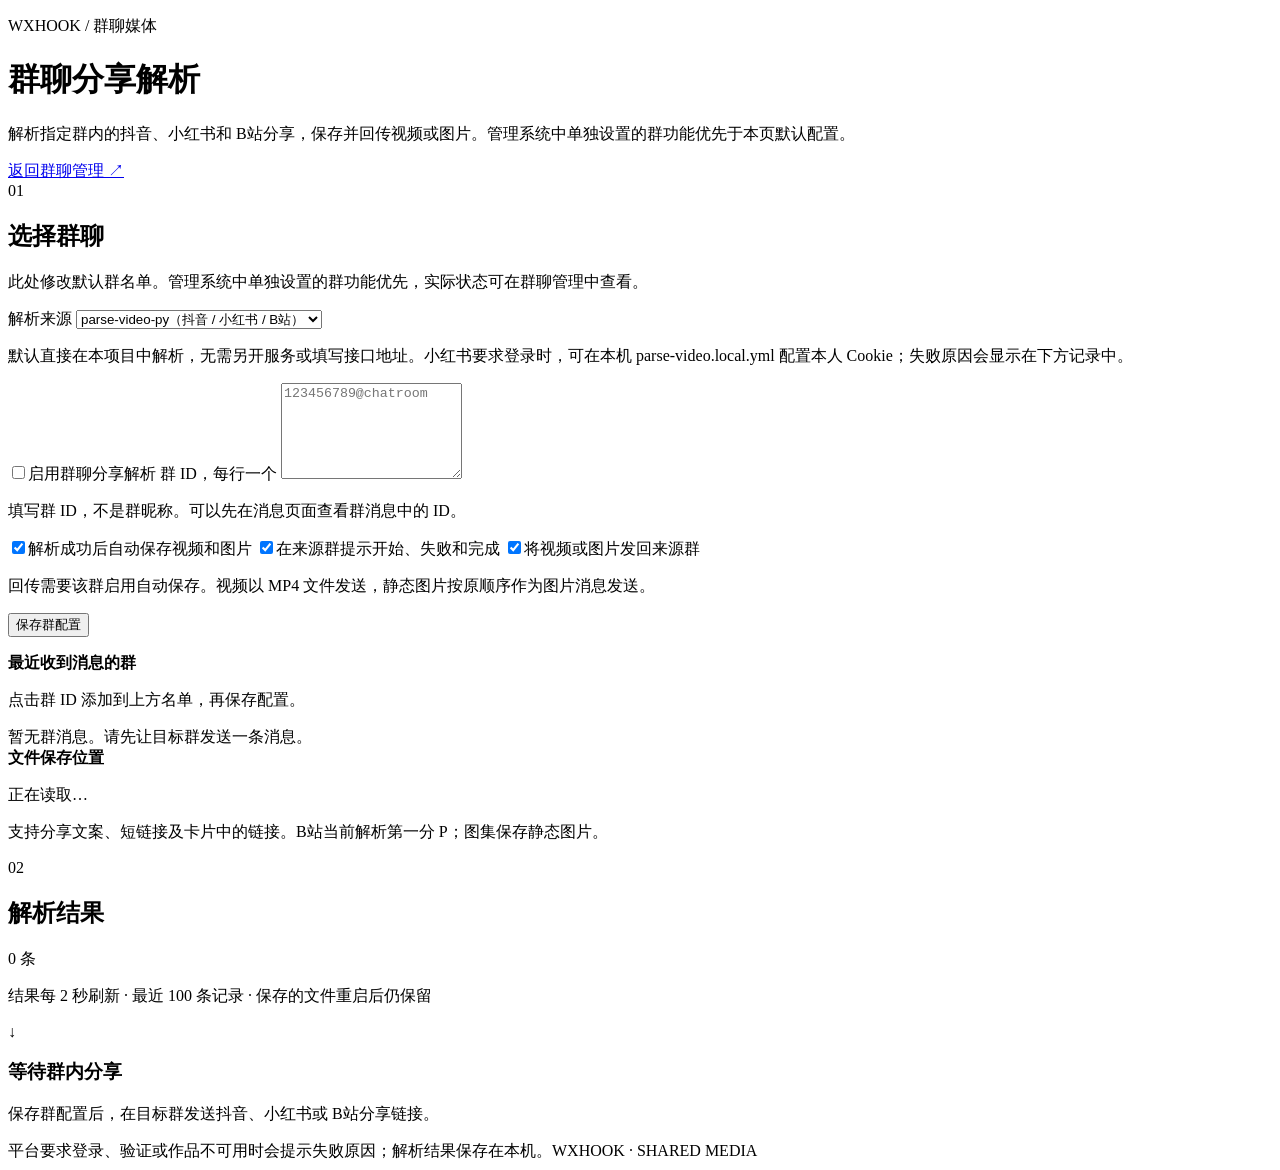
==== src/wxhook_api/web/douyin.html @ c28b5f34 "Integrate parse-video-py for group shares across Douyin XHS and Bilibili" ====
<!doctype html>
<html lang="zh-CN">
<head>
  <meta charset="utf-8">
  <meta name="viewport" content="width=device-width, initial-scale=1">
  <title>群聊分享解析 · wxhook</title>
  <link rel="icon" href="data:,">
  <link rel="stylesheet" href="/ui/assets/style.css">
  <script src="/ui/assets/douyin.js" defer></script>
</head>
<body>
  <main class="workspace">
    <header class="page-header"><div><p class="eyebrow">WXHOOK / 群聊媒体</p><h1>群聊分享解析</h1><p class="subtitle">解析指定群内的抖音、小红书和 B站分享，保存并回传视频或图片。管理系统中单独设置的群功能优先于本页默认配置。</p></div><a class="docs-link" href="/">返回群聊管理 ↗</a></header>
    <div class="douyin-layout">
      <section class="panel compose">
        <div class="section-heading"><span class="section-number">01</span><h2>选择群聊</h2></div>
        <p class="section-description">此处修改默认群名单。管理系统中单独设置的群功能优先，实际状态可在群聊管理中查看。</p>
        <form id="group-form">
          <label for="parser-provider">解析来源</label>
          <select id="parser-provider"><option value="parse_video">parse-video-py（抖音 / 小红书 / B站）</option><option value="api">指定解析接口（仅抖音）</option><option value="builtin">原公开分享页解析（仅抖音）</option></select>
          <p class="field-note">默认直接在本项目中解析，无需另开服务或填写接口地址。小红书要求登录时，可在本机 parse-video.local.yml 配置本人 Cookie；失败原因会显示在下方记录中。</p>
          <div id="api-settings" hidden>
          <label for="parser-api-url" class="api-url-label">完整接口地址</label>
          <input id="parser-api-url" type="url" placeholder="https://jk.y-l.cc/api/dsp/接口标识/用户ID/" autocomplete="off" spellcheck="false">
          <p class="field-note">填写接口方提供的完整地址，不要附加 ?url= 参数。地址含账号标识，只保存到本机配置；接口失败时会提示原因。</p>
          </div>
          <label class="check-label"><input id="enabled" type="checkbox">启用群聊分享解析</label>
          <label for="groups">群 ID，每行一个</label>
          <textarea id="groups" rows="6" placeholder="123456789@chatroom" spellcheck="false"></textarea>
          <p class="field-note">填写群 ID，不是群昵称。可以先在消息页面查看群消息中的 ID。</p>
          <label class="check-label"><input id="auto-download" type="checkbox" checked>解析成功后自动保存视频和图片</label>
          <label class="check-label"><input id="notify-group" type="checkbox" checked>在来源群提示开始、失败和完成</label>
          <label class="check-label"><input id="send-results" type="checkbox" checked>将视频或图片发回来源群</label>
          <p class="field-note">回传需要该群启用自动保存。视频以 MP4 文件发送，静态图片按原顺序作为图片消息发送。</p>
          <button class="primary" id="save-settings" type="submit">保存群配置</button>
          <p id="config-status" class="feedback" role="status"></p>
        </form>
        <div class="tip"><strong>最近收到消息的群</strong><p>点击群 ID 添加到上方名单，再保存配置。</p><div id="recent-groups" class="recent-groups">暂无群消息。请先让目标群发送一条消息。</div></div>
        <div class="tip"><strong>文件保存位置</strong><p id="output-dir" class="output-path">正在读取…</p><p id="file-limit"></p><p>支持分享文案、短链接及卡片中的链接。B站当前解析第一分 P；图集保存静态图片。</p></div>
      </section>
      <section class="panel">
        <div class="inbox-heading"><div class="section-heading"><span class="section-number">02</span><h2>解析结果</h2></div><span id="job-count" class="count">0 条</span></div>
        <p class="section-description">结果每 2 秒刷新 · 最近 100 条记录 · 保存的文件重启后仍保留</p>
        <p id="jobs-status" class="inbox-status" role="status"></p>
        <div id="jobs"><div class="empty-state"><span class="empty-icon" aria-hidden="true">↓</span><h3>等待群内分享</h3><p>保存群配置后，在目标群发送抖音、小红书或 B站分享链接。</p></div></div>
      </section>
    </div>
    <footer class="page-footer">平台要求登录、验证或作品不可用时会提示失败原因；解析结果保存在本机。<span>WXHOOK · SHARED MEDIA</span></footer>
  </main>
</body>
</html>
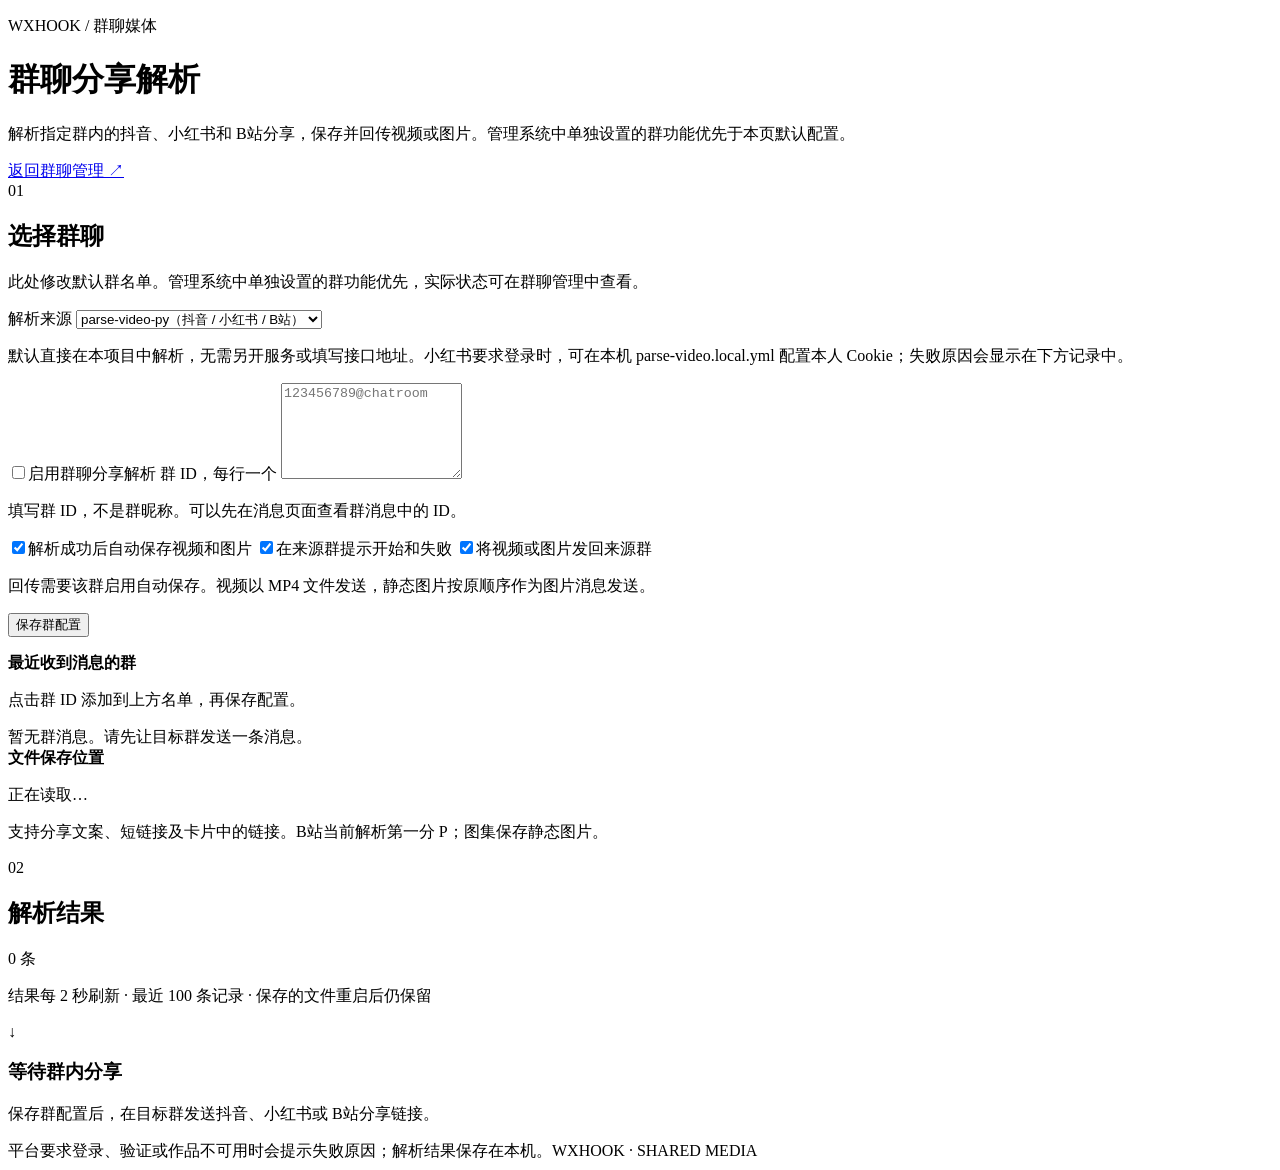
==== commit 8e5befee: "Simplify parse start notice and remove successful completion messages" ====
--- a/src/wxhook_api/web/douyin.html
+++ b/src/wxhook_api/web/douyin.html
@@ -29,7 +29,7 @@
           <textarea id="groups" rows="6" placeholder="123456789@chatroom" spellcheck="false"></textarea>
           <p class="field-note">填写群 ID，不是群昵称。可以先在消息页面查看群消息中的 ID。</p>
           <label class="check-label"><input id="auto-download" type="checkbox" checked>解析成功后自动保存视频和图片</label>
-          <label class="check-label"><input id="notify-group" type="checkbox" checked>在来源群提示开始、失败和完成</label>
+          <label class="check-label"><input id="notify-group" type="checkbox" checked>在来源群提示开始和失败</label>
           <label class="check-label"><input id="send-results" type="checkbox" checked>将视频或图片发回来源群</label>
           <p class="field-note">回传需要该群启用自动保存。视频以 MP4 文件发送，静态图片按原顺序作为图片消息发送。</p>
           <button class="primary" id="save-settings" type="submit">保存群配置</button>
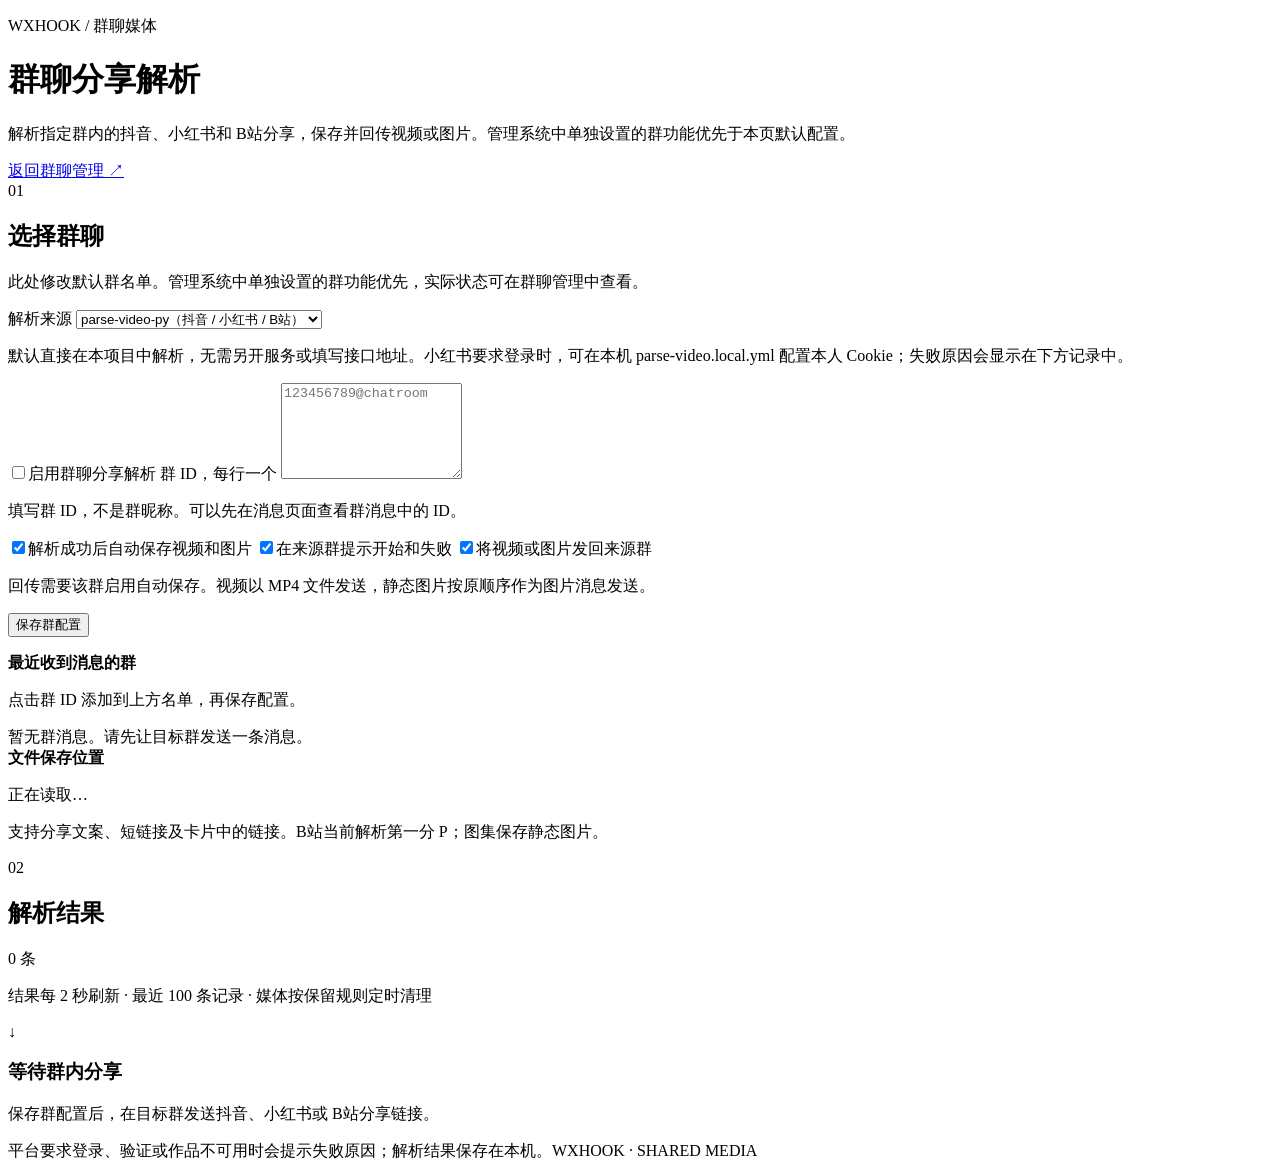
==== commit 6f60d97b: "Automatically expire shared media and parsing records with daily safe cleanup" ====
--- a/src/wxhook_api/web/douyin.html
+++ b/src/wxhook_api/web/douyin.html
@@ -36,12 +36,13 @@
           <p id="config-status" class="feedback" role="status"></p>
         </form>
         <div class="tip"><strong>最近收到消息的群</strong><p>点击群 ID 添加到上方名单，再保存配置。</p><div id="recent-groups" class="recent-groups">暂无群消息。请先让目标群发送一条消息。</div></div>
-        <div class="tip"><strong>文件保存位置</strong><p id="output-dir" class="output-path">正在读取…</p><p id="file-limit"></p><p>支持分享文案、短链接及卡片中的链接。B站当前解析第一分 P；图集保存静态图片。</p></div>
+        <div class="tip"><strong>文件保存位置</strong><p id="output-dir" class="output-path">正在读取…</p><p id="file-limit"></p><p id="cleanup-policy"></p><p>支持分享文案、短链接及卡片中的链接。B站当前解析第一分 P；图集保存静态图片。</p></div>
       </section>
       <section class="panel">
         <div class="inbox-heading"><div class="section-heading"><span class="section-number">02</span><h2>解析结果</h2></div><span id="job-count" class="count">0 条</span></div>
-        <p class="section-description">结果每 2 秒刷新 · 最近 100 条记录 · 保存的文件重启后仍保留</p>
+        <p class="section-description">结果每 2 秒刷新 · 最近 100 条记录 · 媒体按保留规则定时清理</p>
         <p id="jobs-status" class="inbox-status" role="status"></p>
+        <p id="cleanup-status" class="inbox-status" role="status"></p>
         <div id="jobs"><div class="empty-state"><span class="empty-icon" aria-hidden="true">↓</span><h3>等待群内分享</h3><p>保存群配置后，在目标群发送抖音、小红书或 B站分享链接。</p></div></div>
       </section>
     </div>
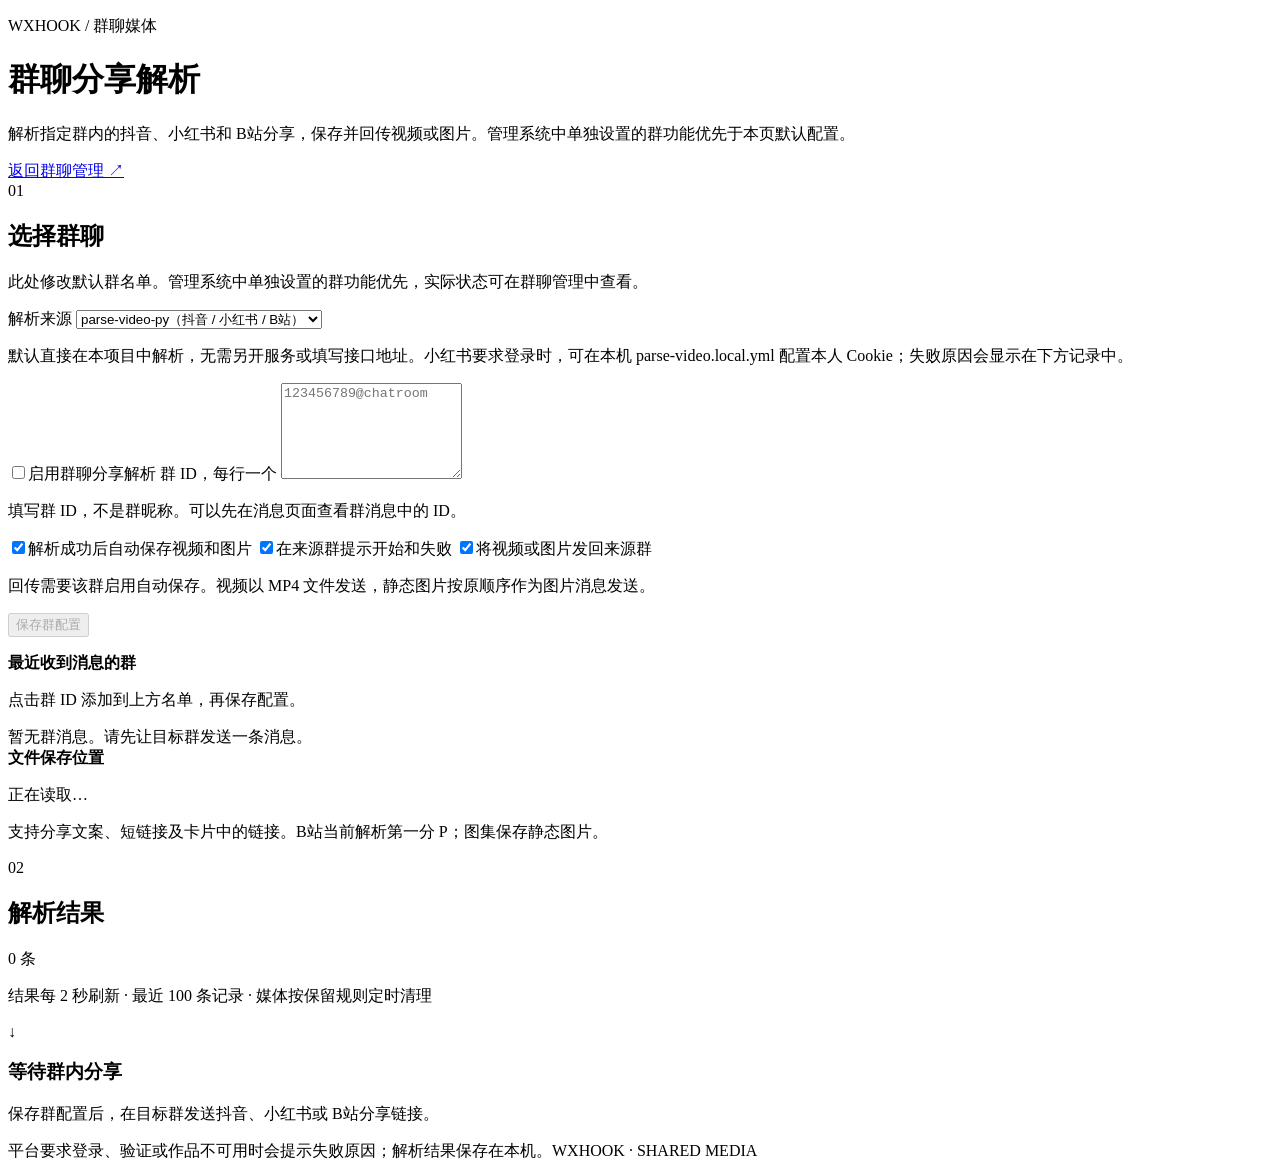
==== commit 1b969a78: "Fix project audit findings and refresh README" ====
--- a/src/wxhook_api/web/douyin.html
+++ b/src/wxhook_api/web/douyin.html
@@ -32,7 +32,7 @@
           <label class="check-label"><input id="notify-group" type="checkbox" checked>在来源群提示开始和失败</label>
           <label class="check-label"><input id="send-results" type="checkbox" checked>将视频或图片发回来源群</label>
           <p class="field-note">回传需要该群启用自动保存。视频以 MP4 文件发送，静态图片按原顺序作为图片消息发送。</p>
-          <button class="primary" id="save-settings" type="submit">保存群配置</button>
+          <button class="primary" id="save-settings" type="submit" disabled>保存群配置</button>
           <p id="config-status" class="feedback" role="status"></p>
         </form>
         <div class="tip"><strong>最近收到消息的群</strong><p>点击群 ID 添加到上方名单，再保存配置。</p><div id="recent-groups" class="recent-groups">暂无群消息。请先让目标群发送一条消息。</div></div>
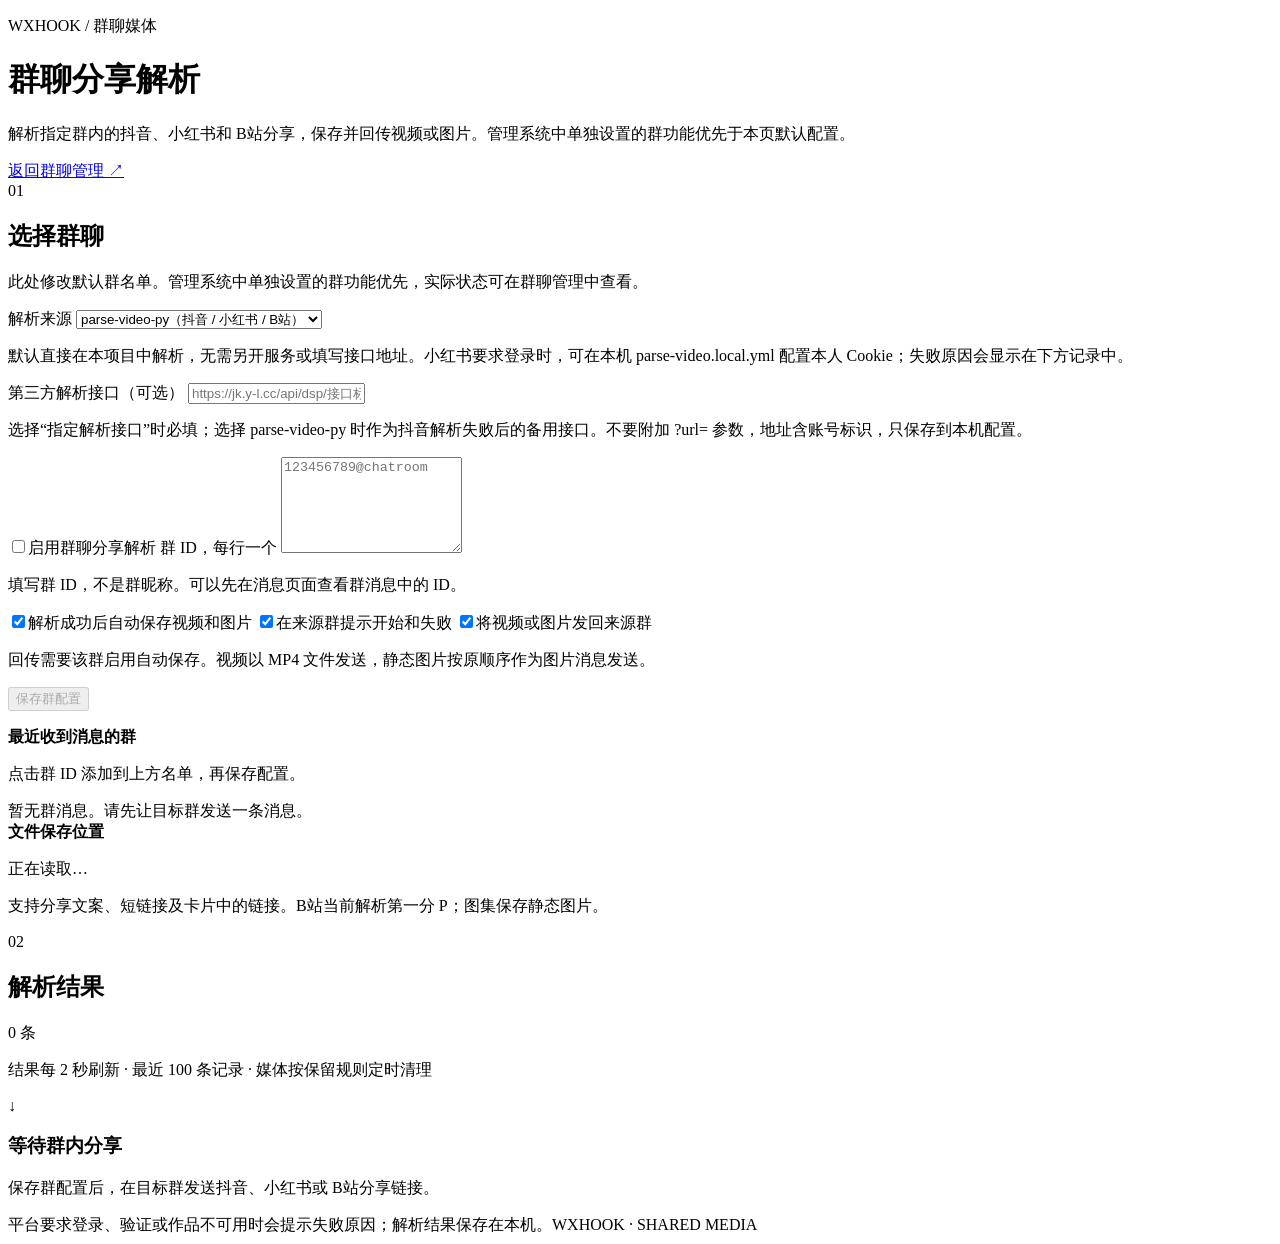
==== commit 3af4ccf6: "Fall back to the third-party API for Douyin notes The pinned parse-video-py release cannot read Douy" ====
--- a/src/wxhook_api/web/douyin.html
+++ b/src/wxhook_api/web/douyin.html
@@ -19,10 +19,10 @@
           <label for="parser-provider">解析来源</label>
           <select id="parser-provider"><option value="parse_video">parse-video-py（抖音 / 小红书 / B站）</option><option value="api">指定解析接口（仅抖音）</option><option value="builtin">原公开分享页解析（仅抖音）</option></select>
           <p class="field-note">默认直接在本项目中解析，无需另开服务或填写接口地址。小红书要求登录时，可在本机 parse-video.local.yml 配置本人 Cookie；失败原因会显示在下方记录中。</p>
-          <div id="api-settings" hidden>
-          <label for="parser-api-url" class="api-url-label">完整接口地址</label>
+          <div id="api-settings">
+          <label for="parser-api-url" class="api-url-label">第三方解析接口（可选）</label>
           <input id="parser-api-url" type="url" placeholder="https://jk.y-l.cc/api/dsp/接口标识/用户ID/" autocomplete="off" spellcheck="false">
-          <p class="field-note">填写接口方提供的完整地址，不要附加 ?url= 参数。地址含账号标识，只保存到本机配置；接口失败时会提示原因。</p>
+          <p class="field-note">选择“指定解析接口”时必填；选择 parse-video-py 时作为抖音解析失败后的备用接口。不要附加 ?url= 参数，地址含账号标识，只保存到本机配置。</p>
           </div>
           <label class="check-label"><input id="enabled" type="checkbox">启用群聊分享解析</label>
           <label for="groups">群 ID，每行一个</label>
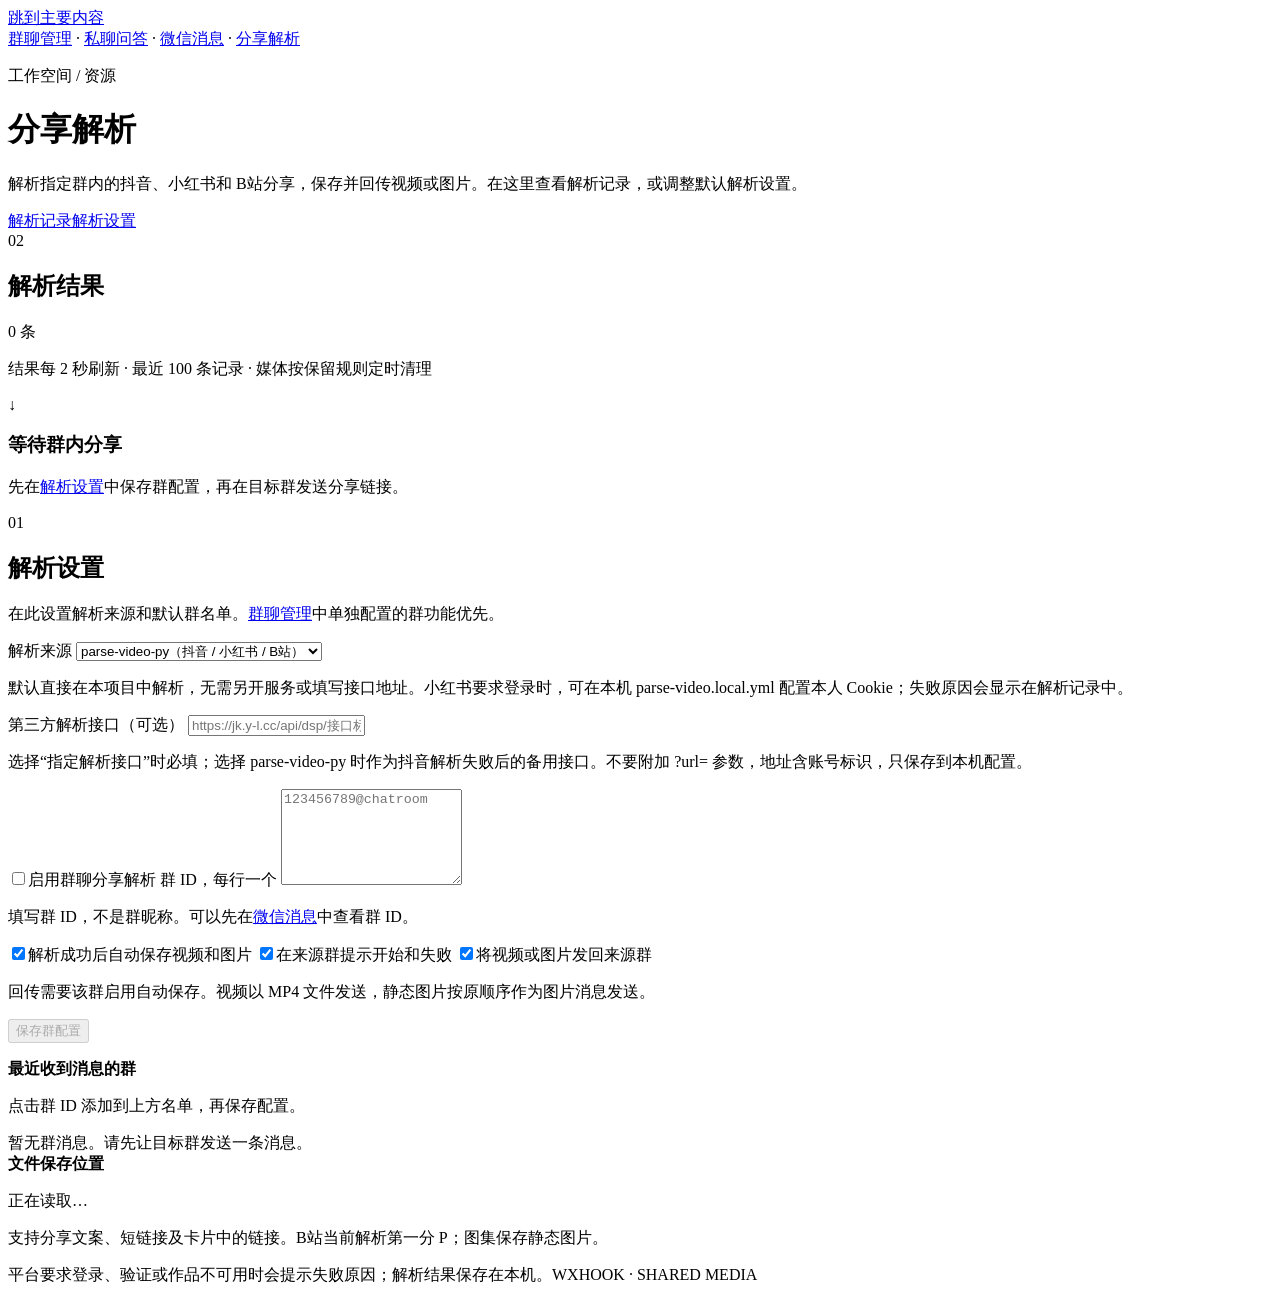
==== commit 1610ab3e: "Unify workspace navigation and page layouts" ====
--- a/src/wxhook_api/web/douyin.html
+++ b/src/wxhook_api/web/douyin.html
@@ -3,22 +3,35 @@
 <head>
   <meta charset="utf-8">
   <meta name="viewport" content="width=device-width, initial-scale=1">
-  <title>群聊分享解析 · wxhook</title>
+  <title>分享解析 · wxhook</title>
   <link rel="icon" href="data:,">
   <link rel="stylesheet" href="/ui/assets/style.css">
+  <link rel="stylesheet" href="/ui/assets/shell.css">
+  <script src="/ui/assets/shell.js" defer></script>
+  <script src="/ui/assets/http.js" defer></script>
   <script src="/ui/assets/douyin.js" defer></script>
 </head>
-<body>
-  <main class="workspace">
-    <header class="page-header"><div><p class="eyebrow">WXHOOK / 群聊媒体</p><h1>群聊分享解析</h1><p class="subtitle">解析指定群内的抖音、小红书和 B站分享，保存并回传视频或图片。管理系统中单独设置的群功能优先于本页默认配置。</p></div><a class="docs-link" href="/">返回群聊管理 ↗</a></header>
+<body class="utility-page" data-page="media">
+  <a class="skip-link" href="#main-content">跳到主要内容</a>
+  <nav class="app-navigation" aria-label="主导航"><a href="/">群聊管理</a> · <a href="/private">私聊问答</a> · <a href="/messages">微信消息</a> · <a href="/douyin">分享解析</a></nav>
+  <main class="workspace" id="main-content" tabindex="-1">
+    <header class="page-header"><div><p class="eyebrow">工作空间 / 资源</p><h1>分享解析</h1><p class="subtitle">解析指定群内的抖音、小红书和 B站分享，保存并回传视频或图片。在这里查看解析记录，或调整默认解析设置。</p></div></header>
+    <nav class="page-tabs" aria-label="分享解析内容"><a href="#results" data-page-tab="resource-results">解析记录</a><a href="#settings" data-page-tab="resource-settings">解析设置</a></nav>
     <div class="douyin-layout">
-      <section class="panel compose">
-        <div class="section-heading"><span class="section-number">01</span><h2>选择群聊</h2></div>
-        <p class="section-description">此处修改默认群名单。管理系统中单独设置的群功能优先，实际状态可在群聊管理中查看。</p>
+      <section class="panel" id="resource-results">
+        <div class="inbox-heading"><div class="section-heading"><span class="section-number">02</span><h2>解析结果</h2></div><span id="job-count" class="count">0 条</span></div>
+        <p class="section-description">结果每 2 秒刷新 · 最近 100 条记录 · 媒体按保留规则定时清理</p>
+        <p id="jobs-status" class="inbox-status" role="status"></p>
+        <p id="cleanup-status" class="inbox-status" role="status"></p>
+        <div id="jobs"><div class="empty-state"><span class="empty-icon" aria-hidden="true">↓</span><h3>等待群内分享</h3><p>先在<a class="inline-link" href="#settings">解析设置</a>中保存群配置，再在目标群发送分享链接。</p></div></div>
+      </section>
+      <section class="panel compose resource-settings" id="resource-settings">
+        <div class="section-heading"><span class="section-number">01</span><h2>解析设置</h2></div>
+        <p class="section-description">在此设置解析来源和默认群名单。<a class="inline-link" href="/">群聊管理</a>中单独配置的群功能优先。</p>
         <form id="group-form">
           <label for="parser-provider">解析来源</label>
           <select id="parser-provider"><option value="parse_video">parse-video-py（抖音 / 小红书 / B站）</option><option value="api">指定解析接口（仅抖音）</option><option value="builtin">原公开分享页解析（仅抖音）</option></select>
-          <p class="field-note">默认直接在本项目中解析，无需另开服务或填写接口地址。小红书要求登录时，可在本机 parse-video.local.yml 配置本人 Cookie；失败原因会显示在下方记录中。</p>
+          <p class="field-note">默认直接在本项目中解析，无需另开服务或填写接口地址。小红书要求登录时，可在本机 parse-video.local.yml 配置本人 Cookie；失败原因会显示在解析记录中。</p>
           <div id="api-settings">
           <label for="parser-api-url" class="api-url-label">第三方解析接口（可选）</label>
           <input id="parser-api-url" type="url" placeholder="https://jk.y-l.cc/api/dsp/接口标识/用户ID/" autocomplete="off" spellcheck="false">
@@ -27,7 +40,7 @@
           <label class="check-label"><input id="enabled" type="checkbox">启用群聊分享解析</label>
           <label for="groups">群 ID，每行一个</label>
           <textarea id="groups" rows="6" placeholder="123456789@chatroom" spellcheck="false"></textarea>
-          <p class="field-note">填写群 ID，不是群昵称。可以先在消息页面查看群消息中的 ID。</p>
+          <p class="field-note">填写群 ID，不是群昵称。可以先在<a class="inline-link" href="/messages">微信消息</a>中查看群 ID。</p>
           <label class="check-label"><input id="auto-download" type="checkbox" checked>解析成功后自动保存视频和图片</label>
           <label class="check-label"><input id="notify-group" type="checkbox" checked>在来源群提示开始和失败</label>
           <label class="check-label"><input id="send-results" type="checkbox" checked>将视频或图片发回来源群</label>
@@ -38,13 +51,6 @@
         <div class="tip"><strong>最近收到消息的群</strong><p>点击群 ID 添加到上方名单，再保存配置。</p><div id="recent-groups" class="recent-groups">暂无群消息。请先让目标群发送一条消息。</div></div>
         <div class="tip"><strong>文件保存位置</strong><p id="output-dir" class="output-path">正在读取…</p><p id="file-limit"></p><p id="cleanup-policy"></p><p>支持分享文案、短链接及卡片中的链接。B站当前解析第一分 P；图集保存静态图片。</p></div>
       </section>
-      <section class="panel">
-        <div class="inbox-heading"><div class="section-heading"><span class="section-number">02</span><h2>解析结果</h2></div><span id="job-count" class="count">0 条</span></div>
-        <p class="section-description">结果每 2 秒刷新 · 最近 100 条记录 · 媒体按保留规则定时清理</p>
-        <p id="jobs-status" class="inbox-status" role="status"></p>
-        <p id="cleanup-status" class="inbox-status" role="status"></p>
-        <div id="jobs"><div class="empty-state"><span class="empty-icon" aria-hidden="true">↓</span><h3>等待群内分享</h3><p>保存群配置后，在目标群发送抖音、小红书或 B站分享链接。</p></div></div>
-      </section>
     </div>
     <footer class="page-footer">平台要求登录、验证或作品不可用时会提示失败原因；解析结果保存在本机。<span>WXHOOK · SHARED MEDIA</span></footer>
   </main>
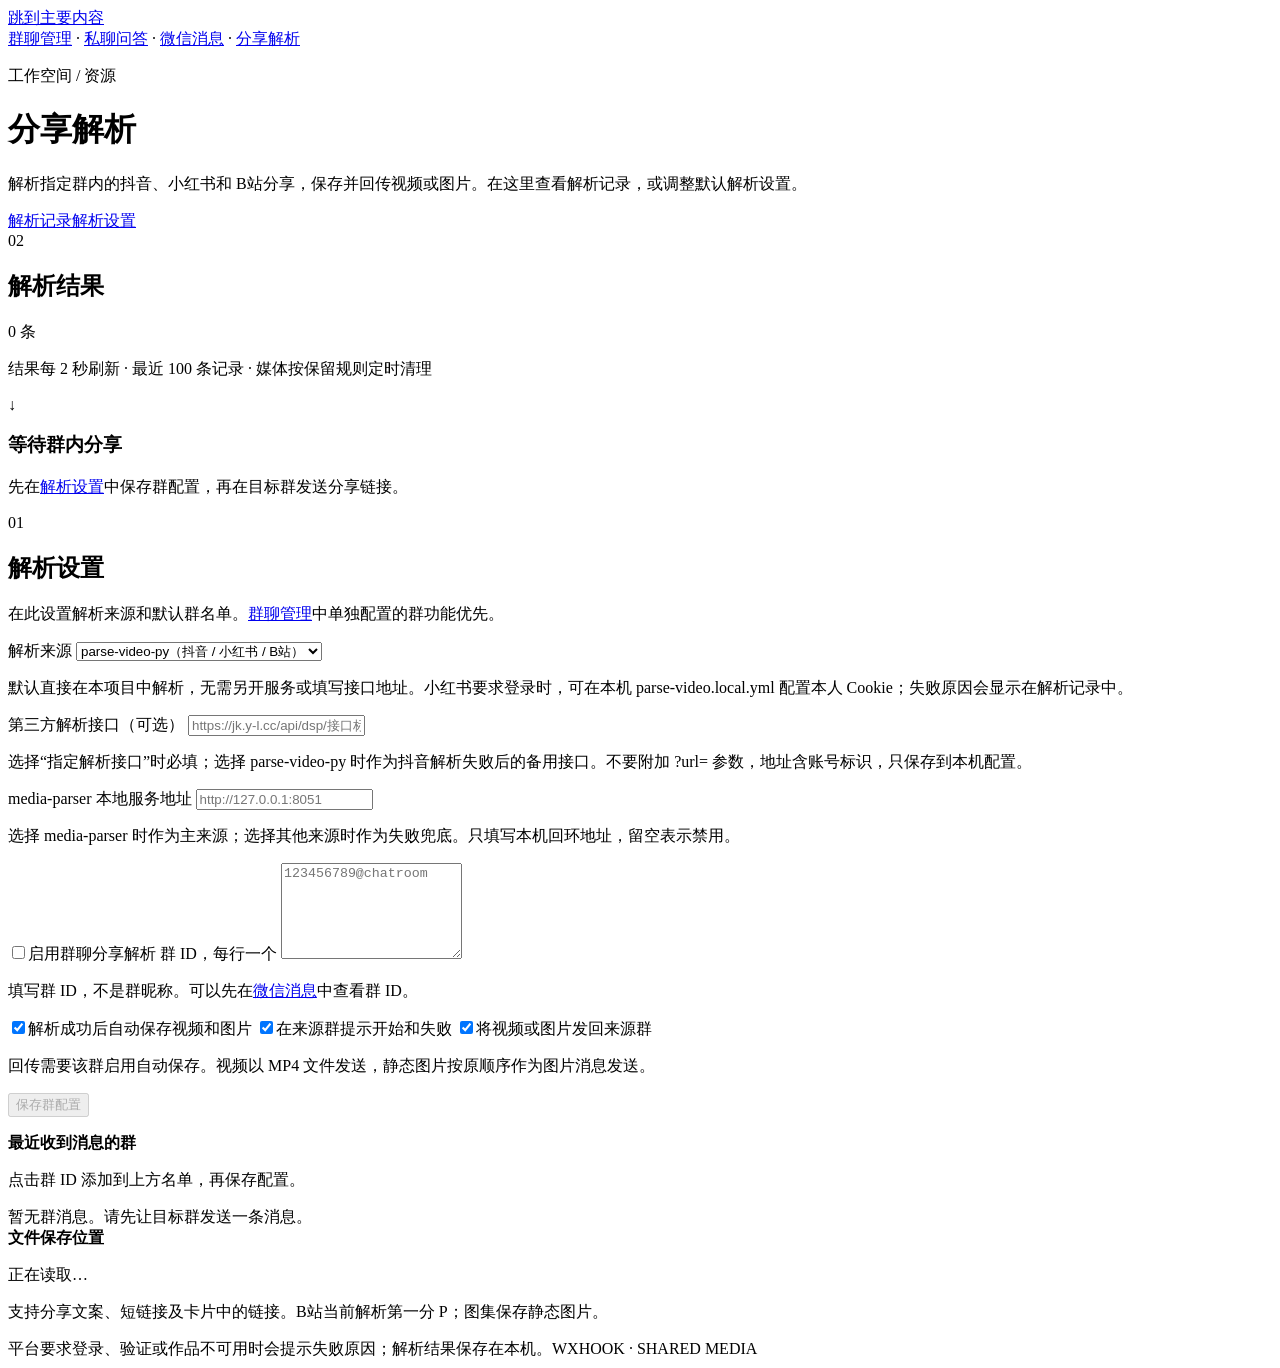
==== commit a8e4c145: "feat: expose media-parser in parser settings" ====
--- a/src/wxhook_api/web/douyin.html
+++ b/src/wxhook_api/web/douyin.html
@@ -30,12 +30,17 @@
         <p class="section-description">在此设置解析来源和默认群名单。<a class="inline-link" href="/">群聊管理</a>中单独配置的群功能优先。</p>
         <form id="group-form">
           <label for="parser-provider">解析来源</label>
-          <select id="parser-provider"><option value="parse_video">parse-video-py（抖音 / 小红书 / B站）</option><option value="api">指定解析接口（仅抖音）</option><option value="builtin">原公开分享页解析（仅抖音）</option></select>
+          <select id="parser-provider"><option value="parse_video">parse-video-py（抖音 / 小红书 / B站）</option><option value="media_parser">media-parser（本地服务）</option><option value="api">指定解析接口（仅抖音）</option><option value="builtin">原公开分享页解析（仅抖音）</option></select>
           <p class="field-note">默认直接在本项目中解析，无需另开服务或填写接口地址。小红书要求登录时，可在本机 parse-video.local.yml 配置本人 Cookie；失败原因会显示在解析记录中。</p>
           <div id="api-settings">
           <label for="parser-api-url" class="api-url-label">第三方解析接口（可选）</label>
           <input id="parser-api-url" type="url" placeholder="https://jk.y-l.cc/api/dsp/接口标识/用户ID/" autocomplete="off" spellcheck="false">
           <p class="field-note">选择“指定解析接口”时必填；选择 parse-video-py 时作为抖音解析失败后的备用接口。不要附加 ?url= 参数，地址含账号标识，只保存到本机配置。</p>
+          </div>
+          <div id="media-parser-settings">
+          <label for="media-parser-url">media-parser 本地服务地址</label>
+          <input id="media-parser-url" type="url" placeholder="http://127.0.0.1:8051" autocomplete="off" spellcheck="false">
+          <p class="field-note">选择 media-parser 时作为主来源；选择其他来源时作为失败兜底。只填写本机回环地址，留空表示禁用。</p>
           </div>
           <label class="check-label"><input id="enabled" type="checkbox">启用群聊分享解析</label>
           <label for="groups">群 ID，每行一个</label>
